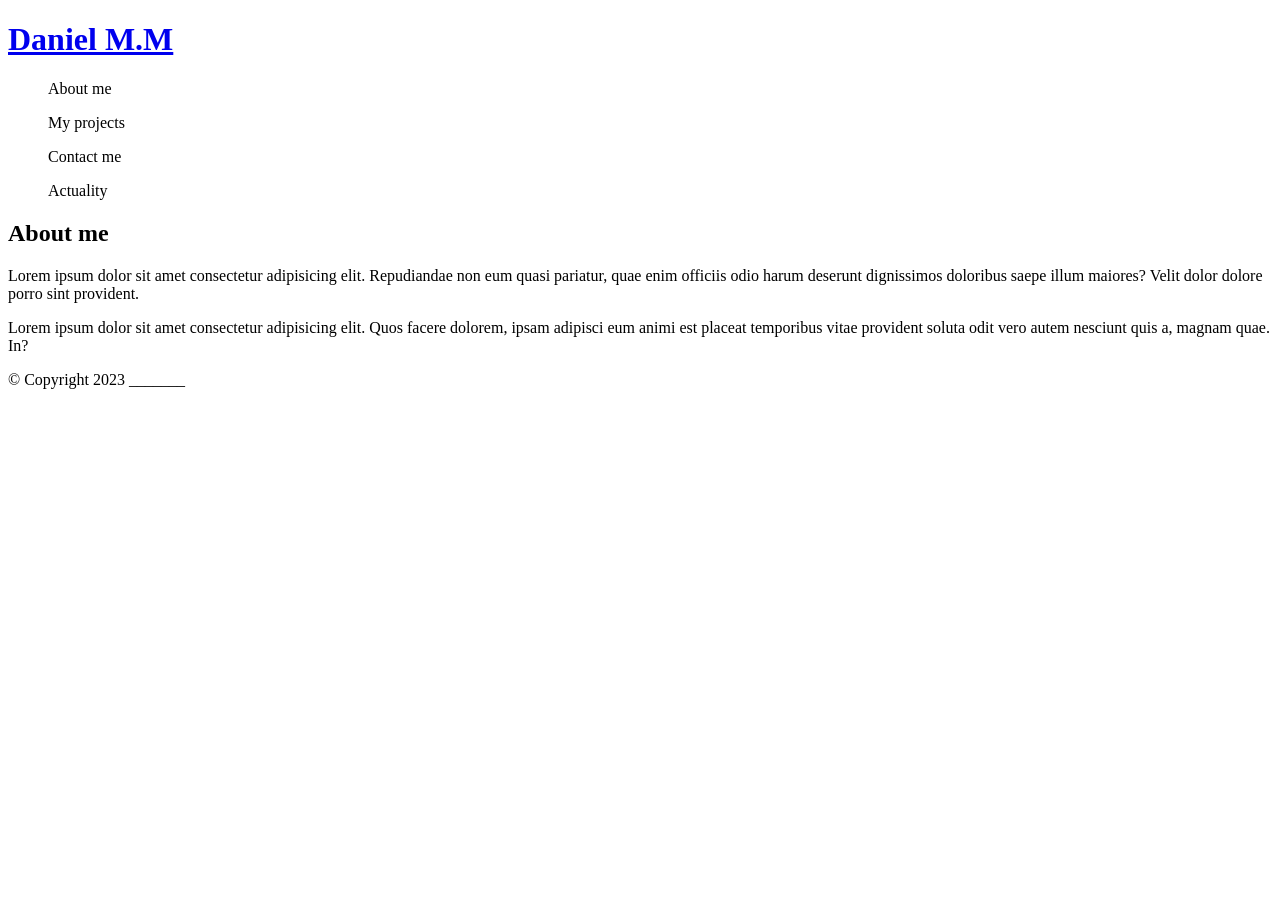
==== data/about-me.html @ f10f28aa "create link index to about-me" ====
<!DOCTYPE html>
<html lang="en">
  <head>
    <link
      rel="icon"
      type="image/svg+xml"
      href="data:image/svg+xml,<svg xmlns=%22http://www.w3.org/2000/svg%22 width=%22256%22 height=%22256%22 viewBox=%220 0 100 100%22><rect width=%22100%22 height=%22100%22 rx=%2250%22 fill=%22%230058ff%22></rect><path fill=%22%23fff%22 d=%22M72.15 21.33L72.15 21.33Q74.49 22.50 74.90 25.02Q75.30 27.54 73.59 29.61L73.59 29.61Q72.42 31.23 70.58 31.41Q68.73 31.59 66.84 30.69L66.84 30.69Q64.68 29.70 62.30 29.16Q59.91 28.62 57.30 28.62L57.30 28.62Q52.44 28.62 48.62 30.15Q44.79 31.68 42.09 34.52Q39.39 37.35 38.00 41.22Q36.60 45.09 36.60 49.77L36.60 49.77Q36.60 55.26 38.18 59.31Q39.75 63.36 42.54 66.06Q45.33 68.76 49.11 70.07Q52.89 71.37 57.30 71.37L57.30 71.37Q59.73 71.37 62.16 70.92Q64.59 70.47 66.84 69.30L66.84 69.30Q68.73 68.40 70.58 68.67Q72.42 68.94 73.68 70.56L73.68 70.56Q75.48 72.81 74.99 75.20Q74.49 77.58 72.24 78.66L72.24 78.66Q69.90 79.83 67.43 80.60Q64.95 81.36 62.43 81.77Q59.91 82.17 57.30 82.17L57.30 82.17Q50.82 82.17 45.02 80.10Q39.21 78.03 34.67 73.98Q30.12 69.93 27.51 63.86Q24.90 57.78 24.90 49.77L24.90 49.77Q24.90 42.84 27.29 36.99Q29.67 31.14 34.04 26.87Q38.40 22.59 44.34 20.21Q50.28 17.82 57.30 17.82L57.30 17.82Q61.26 17.82 65.04 18.72Q68.82 19.62 72.15 21.33Z%22></path></svg>"
    />
    <meta charset="UTF-8" />
    <meta http-equiv="“Pragma”" content="”no-cache”" />
    <meta http-equiv="“Expires”" content="”-1″" />
    <meta http-equiv="“CACHE-CONTROL”" content="”NO-CACHE”" />
    
    <!-- CSS Stylesheets -->
    <link rel="stylesheet" href="css/master.css" />

    <title>About Me</title>
  </head>

  <body>
    <div class="container-page">
        <div class="header">
            <div class="logo">
                <h1><a href="../index.html">Daniel M.M</a></h1>
            </div>
            <div class="navigator">
                <ul class="button-nav">About me</ul>
                <ul class="button-nav">My projects</ul>
                <ul class="button-nav">Contact me</ul>
                <ul class="button-nav">Actuality</ul>
            </div>
        </div>
        <div class="main-page">
            <div class="about">
                <section>
                    <h2>About me</h2>
                    <p>Lorem ipsum dolor sit amet consectetur adipisicing elit. Repudiandae non eum quasi pariatur, quae enim officiis odio harum deserunt dignissimos doloribus saepe illum maiores? Velit dolor dolore porro sint provident.</p>
                </section>
            </div>
        </div>
        <div class="footer">
            <p>Lorem ipsum dolor sit amet consectetur adipisicing elit. Quos facere dolorem, ipsam adipisci eum animi est placeat temporibus vitae provident soluta odit vero autem nesciunt quis a, magnam quae. In?</p>
            <p class="copyright-text">© Copyright 2023 _______</p>
        </div>
    </div>
  </body>

  <!-- Our codes -->
  <script src="js/main.js"></script>
</html>
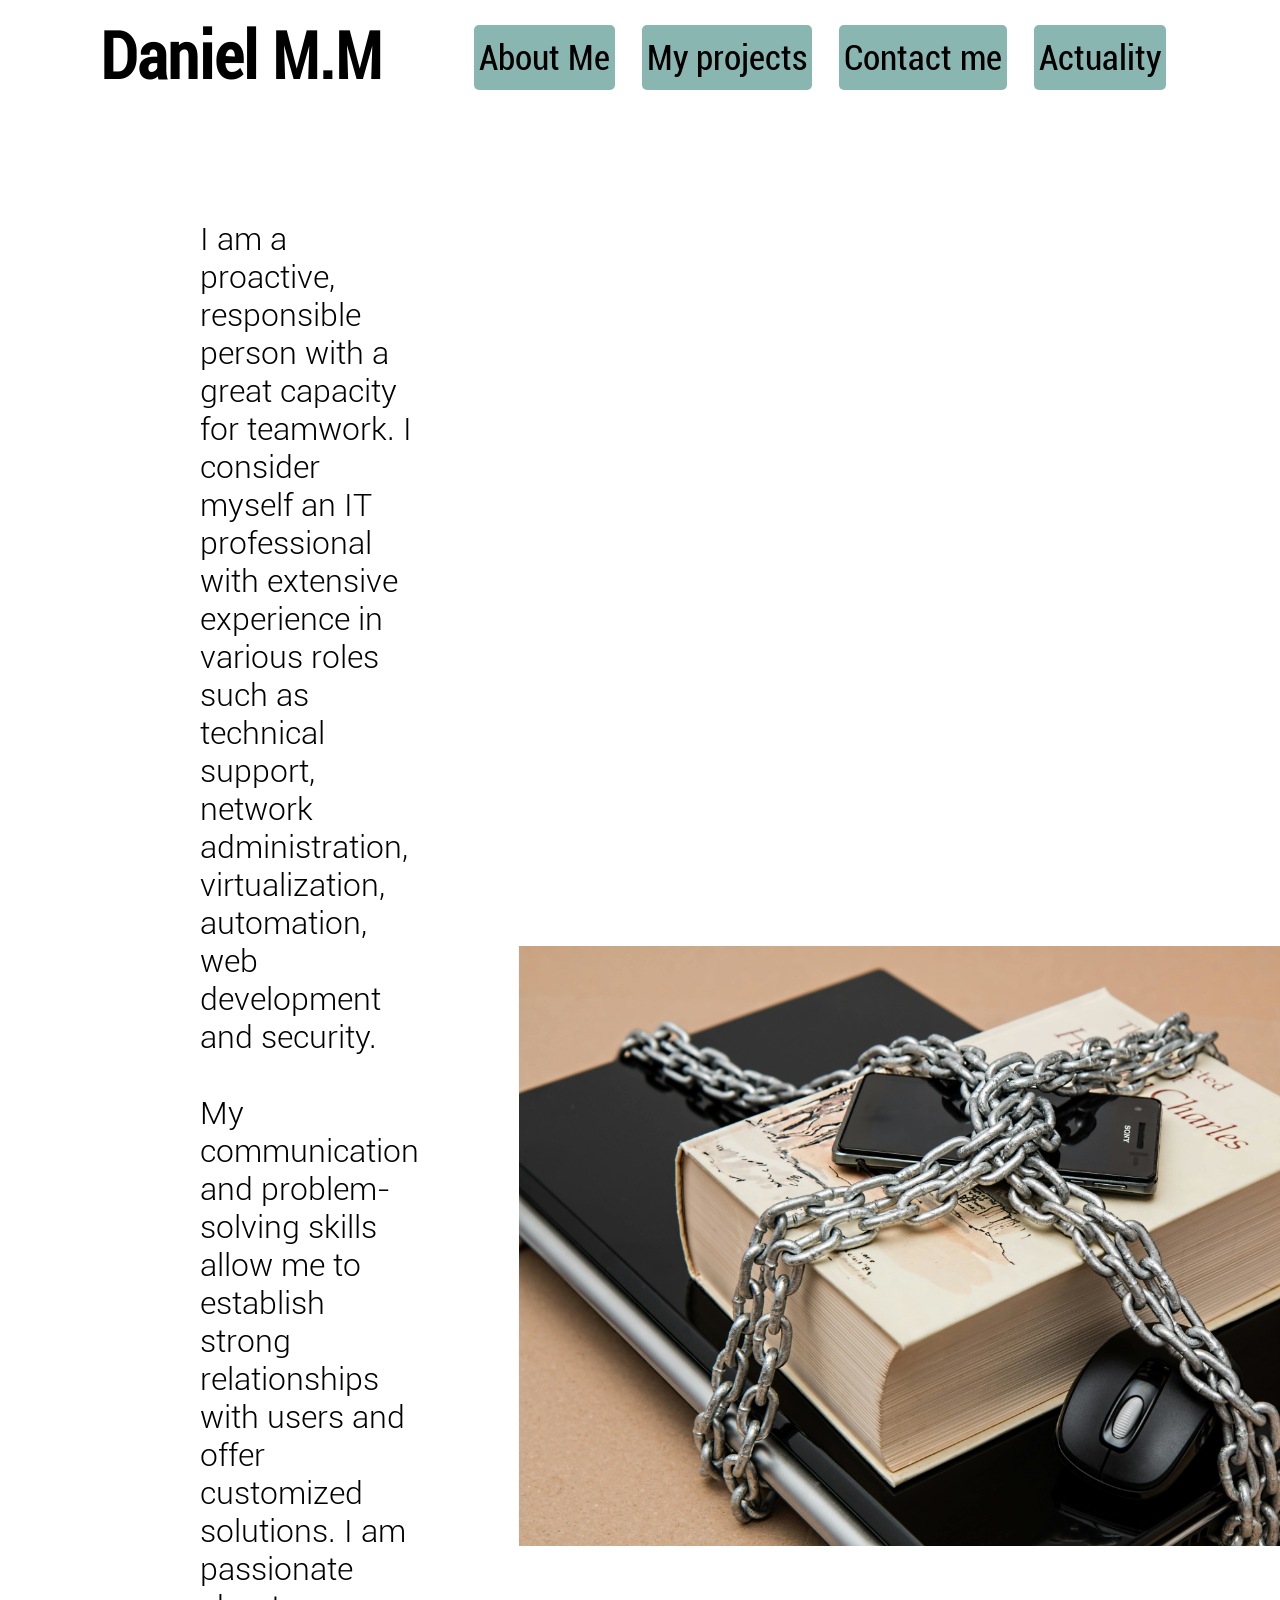
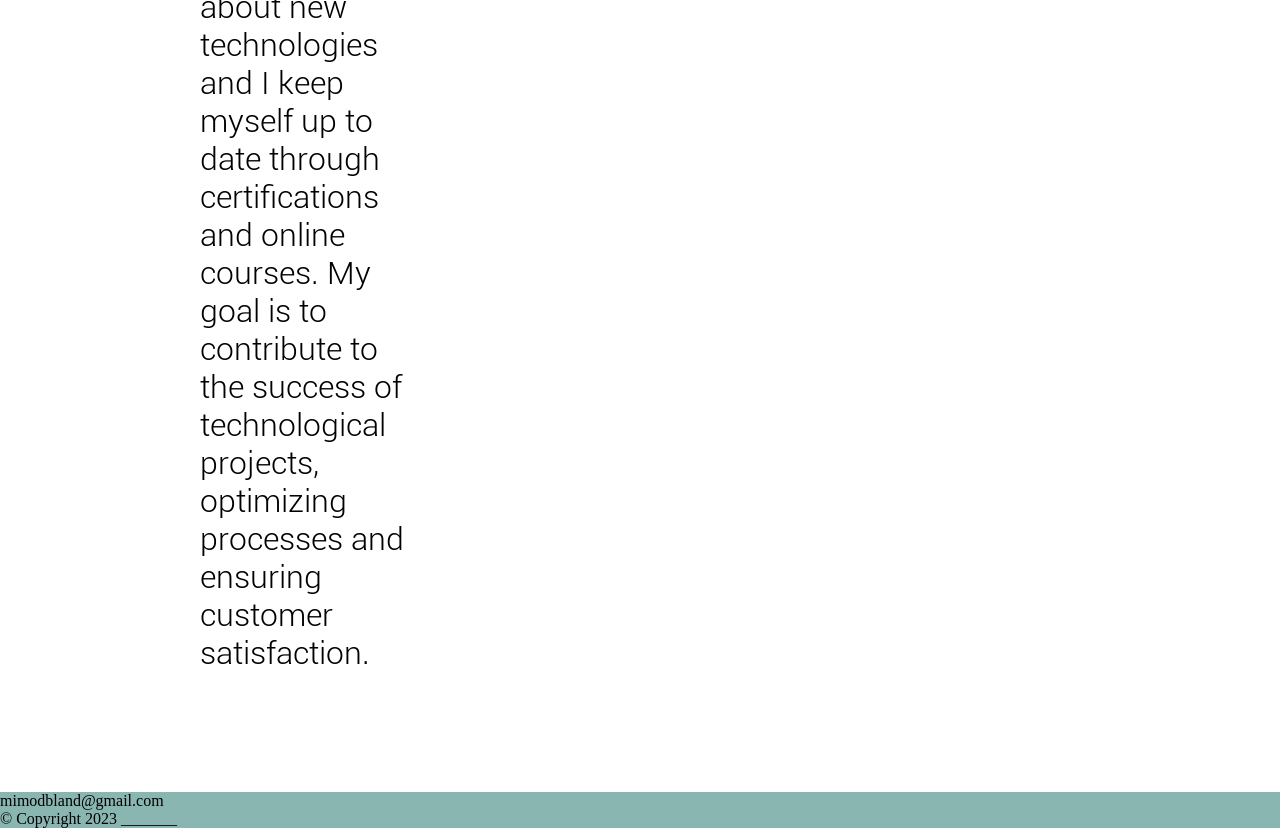
==== commit 0ff51d9f: "first design block presentation and page about me" ====
--- a/data/about-me.html
+++ b/data/about-me.html
@@ -12,36 +12,40 @@
     <meta http-equiv="“CACHE-CONTROL”" content="”NO-CACHE”" />
     
     <!-- CSS Stylesheets -->
-    <link rel="stylesheet" href="css/master.css" />
+    <link rel="stylesheet" href="../css/master.css" />
 
     <title>About Me</title>
   </head>
 
   <body>
-    <div class="container-page">
-        <div class="header">
-            <div class="logo">
-                <h1><a href="../index.html">Daniel M.M</a></h1>
-            </div>
-            <div class="navigator">
-                <ul class="button-nav">About me</ul>
-                <ul class="button-nav">My projects</ul>
-                <ul class="button-nav">Contact me</ul>
-                <ul class="button-nav">Actuality</ul>
-            </div>
-        </div>
-        <div class="main-page">
-            <div class="about">
-                <section>
-                    <h2>About me</h2>
-                    <p>Lorem ipsum dolor sit amet consectetur adipisicing elit. Repudiandae non eum quasi pariatur, quae enim officiis odio harum deserunt dignissimos doloribus saepe illum maiores? Velit dolor dolore porro sint provident.</p>
-                </section>
-            </div>
-        </div>
-        <div class="footer">
-            <p>Lorem ipsum dolor sit amet consectetur adipisicing elit. Quos facere dolorem, ipsam adipisci eum animi est placeat temporibus vitae provident soluta odit vero autem nesciunt quis a, magnam quae. In?</p>
+    <div class="header">
+      <div class="logo">
+          <h1><a href="../index.html">Daniel M.M</a></h1>
+      </div>
+      <div class="navigator">
+          <ul class="button-nav"><a href="#">About Me</a></ul>
+          <ul class="button-nav">My projects</ul>
+          <ul class="button-nav">Contact me</ul>
+          <ul class="button-nav">Actuality</ul>
+      </div>
+    </div>
+    
+    <div class="main-page">
+      <div class="main-page-text">
+          <p>I am a proactive, responsible person with a great capacity for teamwork. I consider myself an IT professional with extensive experience in various roles such as technical support, network administration, virtualization, automation, web development and security.</p>
+          <p>
+            <br>
+          </p>
+          <p>My communication and problem-solving skills allow me to establish strong relationships with users and offer customized solutions. I am passionate about new technologies and I keep myself up to date through certifications and online courses. My goal is to contribute to the success of technological projects, optimizing processes and ensuring customer satisfaction.</p>
+      </div>
+      <div class="main-page-image">
+        <img src="../assets/images/pexels-pixabay-39584.jpg" alt="Daniel M.M" height="600px">
+      </div>
+    </div>
+
+    <div class="footer">
+            <p>mimodbland@gmail.com</p>
             <p class="copyright-text">© Copyright 2023 _______</p>
-        </div>
     </div>
   </body>
 
--- a/css/master.css
+++ b/css/master.css
@@ -0,0 +1,127 @@
+* {
+  margin: 0;
+  padding: 0;
+  box-sizing: border-box;
+}
+
+@font-face {
+  font-family: "Roboto";
+  src: url("../assets/fonts/Roboto-Condensed.ttf");
+}
+@font-face {
+  font-family: "Roboto-thin";
+  src: url("../assets/fonts/Roboto-Light.ttf");
+}
+a {
+  text-decoration: none;
+  color: black;
+}
+
+.container {
+  padding-top: 100px;
+  display: grid;
+  grid-template-columns: 1fr;
+  grid-template-rows: 1fr 1fr 1fr 2fr;
+  grid-template-areas: "aboutme" "myproject" "contactme" "footer";
+  font-family: "Roboto", sans-serif;
+}
+
+.header {
+  font-family: "Roboto", sans-serif;
+  display: grid;
+  grid-template-columns: 1fr 2fr;
+  background-image: url("../assets/images/header.png");
+  background-repeat: no-repeat;
+  background-size: cover;
+  font-size: 2em;
+  padding: 20px 100px 100px 100px;
+  position: fixed;
+  width: 100%;
+  height: 100px;
+}
+
+.navigator {
+  display: flex;
+  flex-wrap: wrap;
+  justify-content: space-around;
+  font-size: 1.1em;
+}
+
+.button-nav {
+  background-color: rgba(83, 148, 142, 0.678);
+  align-content: center;
+  border: none;
+  padding: 5px;
+  margin: 5px;
+  border-radius: 5px;
+}
+
+.presentation {
+  padding: 100px;
+  display: flex;
+  flex-direction: row;
+  flex-wrap: wrap;
+}
+
+.presentation-text {
+  display: flex;
+  align-items: center;
+  align-content: center;
+  justify-content: space-around;
+  flex-wrap: wrap;
+  font-size: 2.5em;
+  font-family: "Roboto-thin", sans-serif;
+  width: 50%;
+  padding: 20px 100px 20px 100px;
+}
+
+.presentation-image {
+  display: flex;
+  align-items: center;
+  align-content: center;
+  justify-content: space-around;
+  flex-wrap: wrap;
+  width: 50%;
+  padding: 20px 100px 20px 100px;
+}
+
+.main-page {
+  padding: 200px 150px 100px 100px;
+  display: grid;
+  grid-template-columns: 1fr 1fr;
+}
+
+.main-page-text {
+  display: flex;
+  flex-direction: column;
+  font-size: 2em;
+  font-family: "Roboto-thin", sans-serif;
+  padding: 20px 100px 20px 100px;
+}
+
+.main-page-image {
+  display: flex;
+  flex-wrap: wrap;
+  justify-content: space-around;
+  align-items: center;
+}
+
+.myproject {
+  background-color: rgb(184, 185, 187);
+}
+
+.projects {
+  display: flex;
+  align-content: center;
+  text-align: center;
+}
+
+.contactme {
+  background-color: rgb(30, 115, 126);
+}
+
+.footer {
+  background-color: rgba(83, 148, 142, 0.678);
+}
+
+/*# sourceMappingURL=master.css.map */
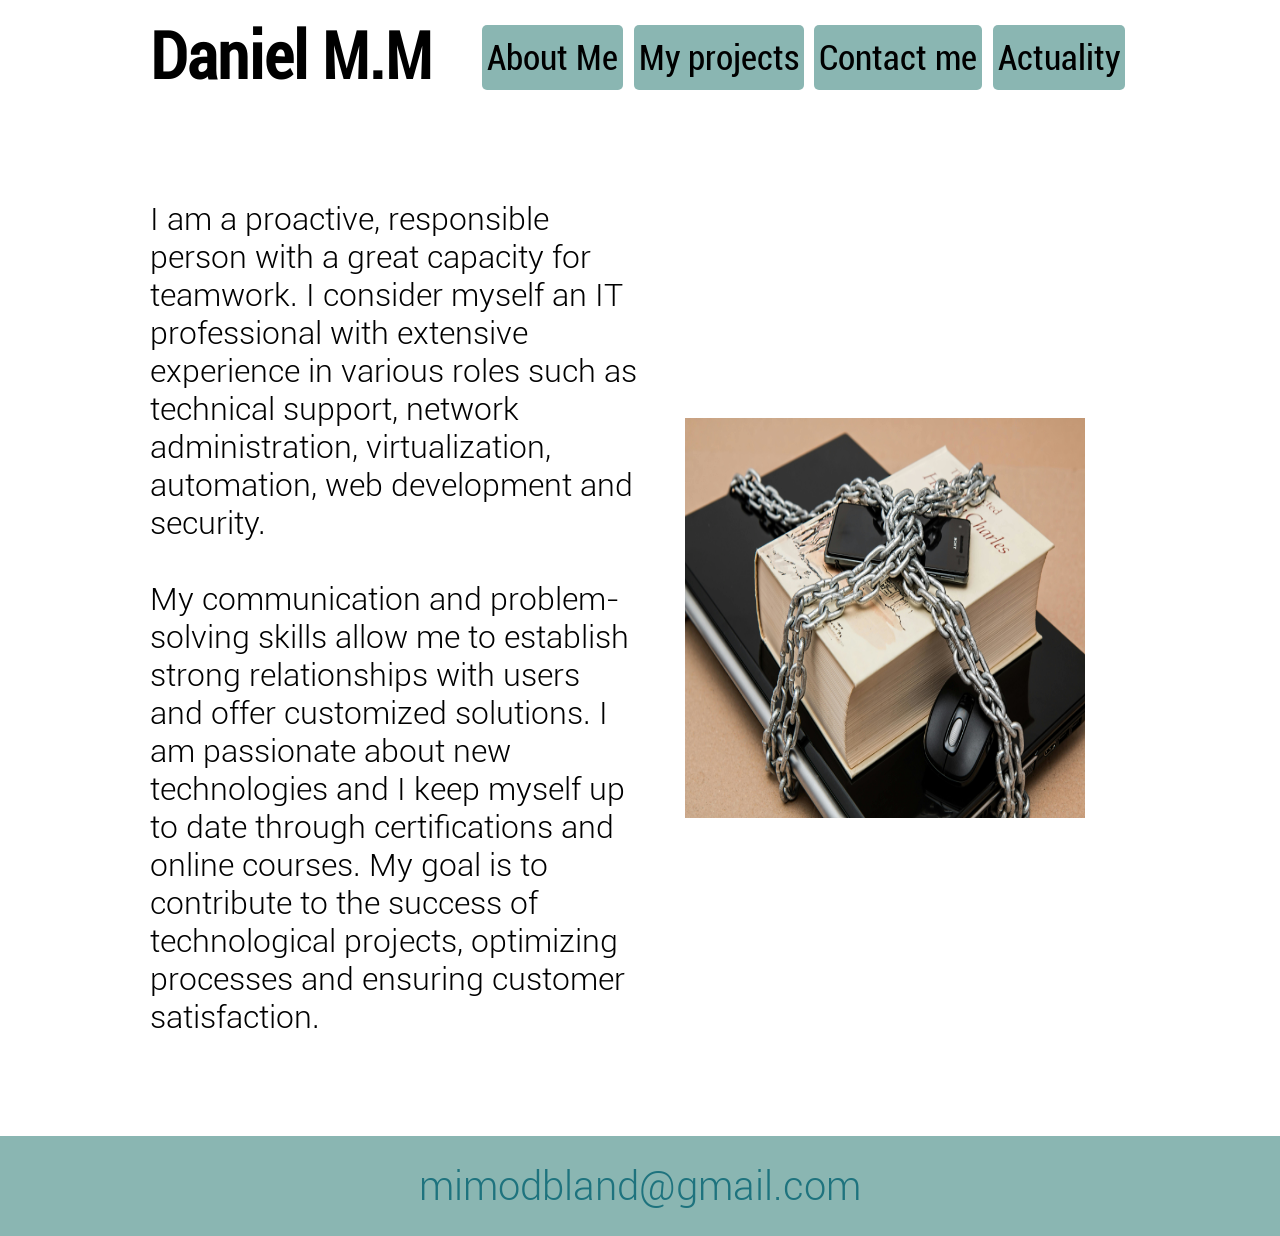
==== commit e6858108: "update footer" ====
--- a/data/about-me.html
+++ b/data/about-me.html
@@ -39,13 +39,11 @@
           <p>My communication and problem-solving skills allow me to establish strong relationships with users and offer customized solutions. I am passionate about new technologies and I keep myself up to date through certifications and online courses. My goal is to contribute to the success of technological projects, optimizing processes and ensuring customer satisfaction.</p>
       </div>
       <div class="main-page-image">
-        <img src="../assets/images/pexels-pixabay-39584.jpg" alt="Daniel M.M" height="600px">
+        <img src="../assets/images/pexels-pixabay-39584.jpg" alt="Daniel M.M" height="400" width="400">
       </div>
     </div>
-
     <div class="footer">
-            <p>mimodbland@gmail.com</p>
-            <p class="copyright-text">© Copyright 2023 _______</p>
+      <p>mimodbland@gmail.com</p>
     </div>
   </body>
 
--- a/css/master.css
+++ b/css/master.css
@@ -34,7 +34,7 @@
   background-repeat: no-repeat;
   background-size: cover;
   font-size: 2em;
-  padding: 20px 100px 100px 100px;
+  padding: 20px 150px 100px 150px;
   position: fixed;
   width: 100%;
   height: 100px;
@@ -43,6 +43,7 @@
 .navigator {
   display: flex;
   flex-wrap: wrap;
+  justify-items: left;
   justify-content: space-around;
   font-size: 1.1em;
 }
@@ -57,13 +58,15 @@
 }
 
 .presentation {
-  padding: 100px;
-  display: flex;
-  flex-direction: row;
-  flex-wrap: wrap;
+  padding: 200px 150px 100px 150px;
+  display: flex;
+  flex-direction: row;
+  flex-wrap: wrap;
+  color: rgb(30, 115, 126);
 }
 
 .presentation-text {
+  padding-left: 50px;
   display: flex;
   align-items: center;
   align-content: center;
@@ -71,57 +74,182 @@
   flex-wrap: wrap;
   font-size: 2.5em;
   font-family: "Roboto-thin", sans-serif;
-  width: 50%;
-  padding: 20px 100px 20px 100px;
+  width: 70%;
 }
 
 .presentation-image {
   display: flex;
+  justify-content: space-around;
+  flex-wrap: wrap;
+  width: 30%;
+  background-image: url("../assets/images/icono-camara-fotografica.png");
+  background-size: cover;
+  background-position: center;
+  background-image: no-repeat;
+  border-radius: 100px;
+}
+
+.main-page {
+  padding: 200px 150px 100px 150px;
+  display: grid;
+  grid-template-columns: 1fr 1fr;
+}
+
+.main-page-title {
+  font-size: 3em;
+  font-family: "Roboto-thin", sans-serif;
+}
+
+.main-page-text {
+  display: flex;
+  flex-direction: column;
+  font-size: 2em;
+  font-family: "Roboto-thin", sans-serif;
+}
+
+.main-page-image {
+  display: flex;
+  flex-wrap: wrap;
+  justify-content: space-around;
   align-items: center;
-  align-content: center;
-  justify-content: space-around;
-  flex-wrap: wrap;
-  width: 50%;
-  padding: 20px 100px 20px 100px;
-}
-
-.main-page {
-  padding: 200px 150px 100px 100px;
-  display: grid;
-  grid-template-columns: 1fr 1fr;
-}
-
-.main-page-text {
-  display: flex;
-  flex-direction: column;
+}
+
+.myproject {
+  padding: 50px 150px 100px 150px;
+  display: flex;
+  flex-direction: row;
+  flex-wrap: wrap;
+  background-color: rgba(83, 148, 142, 0.678);
+  color: rgb(30, 115, 126);
+}
+
+.projects {
+  display: grid;
+  grid-template-columns: 1fr 1fr 1fr;
+  grid-gap: 125px;
+  align-content: center;
+  text-align: center;
+}
+
+.project {
+  display: flex;
+  flex-direction: column;
+  align-items: center;
+  align-content: center;
+  text-align: center;
+  border-radius: 10px;
+}
+
+.project-title {
   font-size: 2em;
   font-family: "Roboto-thin", sans-serif;
-  padding: 20px 100px 20px 100px;
-}
-
-.main-page-image {
-  display: flex;
-  flex-wrap: wrap;
-  justify-content: space-around;
-  align-items: center;
-}
-
-.myproject {
-  background-color: rgb(184, 185, 187);
-}
-
-.projects {
-  display: flex;
-  align-content: center;
-  text-align: center;
+  width: 100%;
+  padding: 30px 10px 0px 10px;
+}
+
+.project-text {
+  font-size: 1.5em;
+  font-family: "Roboto-thin", sans-serif;
+  padding: 200px 20px 20px 20px;
+  width: 100%;
+}
+
+.project-image-block1 {
+  background-image: url("../assets/images/8.png");
+  background-size: cover;
+  background-position: center;
+  background-repeat: no-repeat;
+}
+
+.project-image-block2 {
+  background-image: url("../assets/images/12.png");
+  background-size: cover;
+  background-position: center;
+  background-repeat: no-repeat;
+}
+
+.project-image-block3 {
+  background-image: url("../assets/images/9.png");
+  background-size: cover;
+  background-position: center;
+  background-repeat: no-repeat;
+}
+
+.project-image-block4 {
+  background-image: url("../assets/images/4.png");
+  background-size: cover;
+  background-position: center;
+  background-repeat: no-repeat;
+}
+
+.project-image-block5 {
+  background-image: url("../assets/images/5.png");
+  background-size: cover;
+  background-position: center;
+  background-repeat: no-repeat;
+}
+
+.project-image-block6 {
+  background-image: url("../assets/images/5.png");
+  background-size: cover;
+  background-position: center;
+  background-repeat: no-repeat;
 }
 
 .contactme {
   background-color: rgb(30, 115, 126);
+  display: flex;
+  flex-direction: row;
+  flex-wrap: wrap;
+  color: white;
+  padding: 75px 150px 100px 150px;
+}
+
+.contactme-title {
+  display: flex;
+  flex-direction: column;
+  flex-wrap: wrap;
+  font-size: 2.5em;
+  font-family: "Roboto-thin", sans-serif;
+  width: 70%;
+  padding-bottom: 20px;
+  padding-right: 50px;
+}
+
+.contactme-text {
+  display: flex;
+  flex-direction: row;
+  align-items: left;
+  flex-wrap: wrap;
+  font-size: 2.5em;
+  font-family: "Roboto-thin", sans-serif;
+  width: 50%;
+  padding-right: 150px;
+}
+
+.contactme-image {
+  display: flex;
+  flex-direction: row;
+  align-items: right;
+  flex-wrap: wrap;
+  width: 50%;
+  background-image: url("../assets/images/3.png");
+  background-size: cover;
+  background-position: center;
+  background-image: no-repeat;
 }
 
 .footer {
   background-color: rgba(83, 148, 142, 0.678);
+  height: 100px;
+  display: flex;
+  flex-direction: column;
+  align-content: center;
+  justify-content: center;
+  flex-wrap: wrap;
+  color: rgb(30, 115, 126);
+  font-size: 2.5em;
+  font-family: "Roboto-thin", sans-serif;
 }
 
 /*# sourceMappingURL=master.css.map */
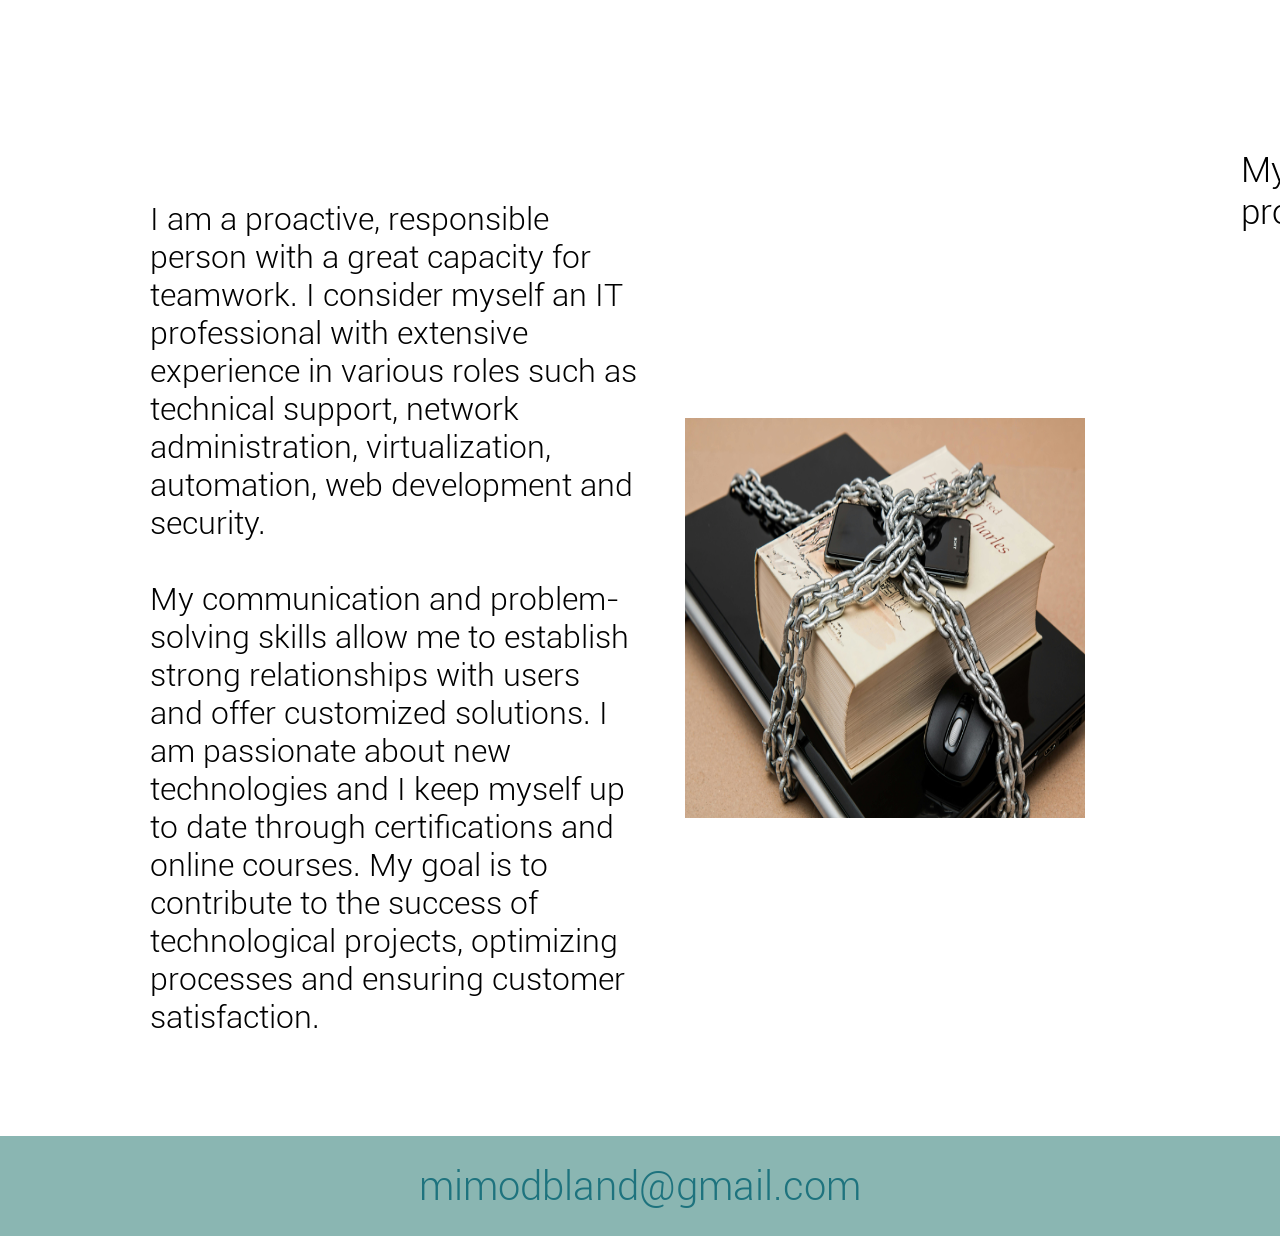
==== commit 91ae6bf8: "Update header and navigator styles" ====
--- a/data/about-me.html
+++ b/data/about-me.html
@@ -23,11 +23,10 @@
           <h1><a href="../index.html">Daniel M.M</a></h1>
       </div>
       <div class="navigator">
-          <ul class="button-nav"><a href="#">About Me</a></ul>
+          <ul class="button-nav"><a href="./data/about-me.html">About Me</a></ul>
           <ul class="button-nav">My projects</ul>
-          <ul class="button-nav">Contact me</ul>
-          <ul class="button-nav">Actuality</ul>
       </div>
+</div>
     </div>
     
     <div class="main-page">
--- a/css/master.css
+++ b/css/master.css
@@ -27,9 +27,9 @@
 }
 
 .header {
-  font-family: "Roboto", sans-serif;
-  display: grid;
-  grid-template-columns: 1fr 2fr;
+  font-family: "Roboto-thin", sans-serif;
+  display: flex;
+  flex-direction: row;
   background-image: url("../assets/images/header.png");
   background-repeat: no-repeat;
   background-size: cover;
@@ -40,20 +40,24 @@
   height: 100px;
 }
 
+.header a {
+  color: white;
+  text-decoration: none;
+}
+
 .navigator {
   display: flex;
   flex-wrap: wrap;
-  justify-items: left;
-  justify-content: space-around;
+  flex-direction: row;
+  justify-content: center;
+  padding-left: 900px;
+}
+
+.button-nav {
   font-size: 1.1em;
-}
-
-.button-nav {
-  background-color: rgba(83, 148, 142, 0.678);
-  align-content: center;
   border: none;
   padding: 5px;
-  margin: 5px;
+  margin: 10px;
   border-radius: 5px;
 }
 
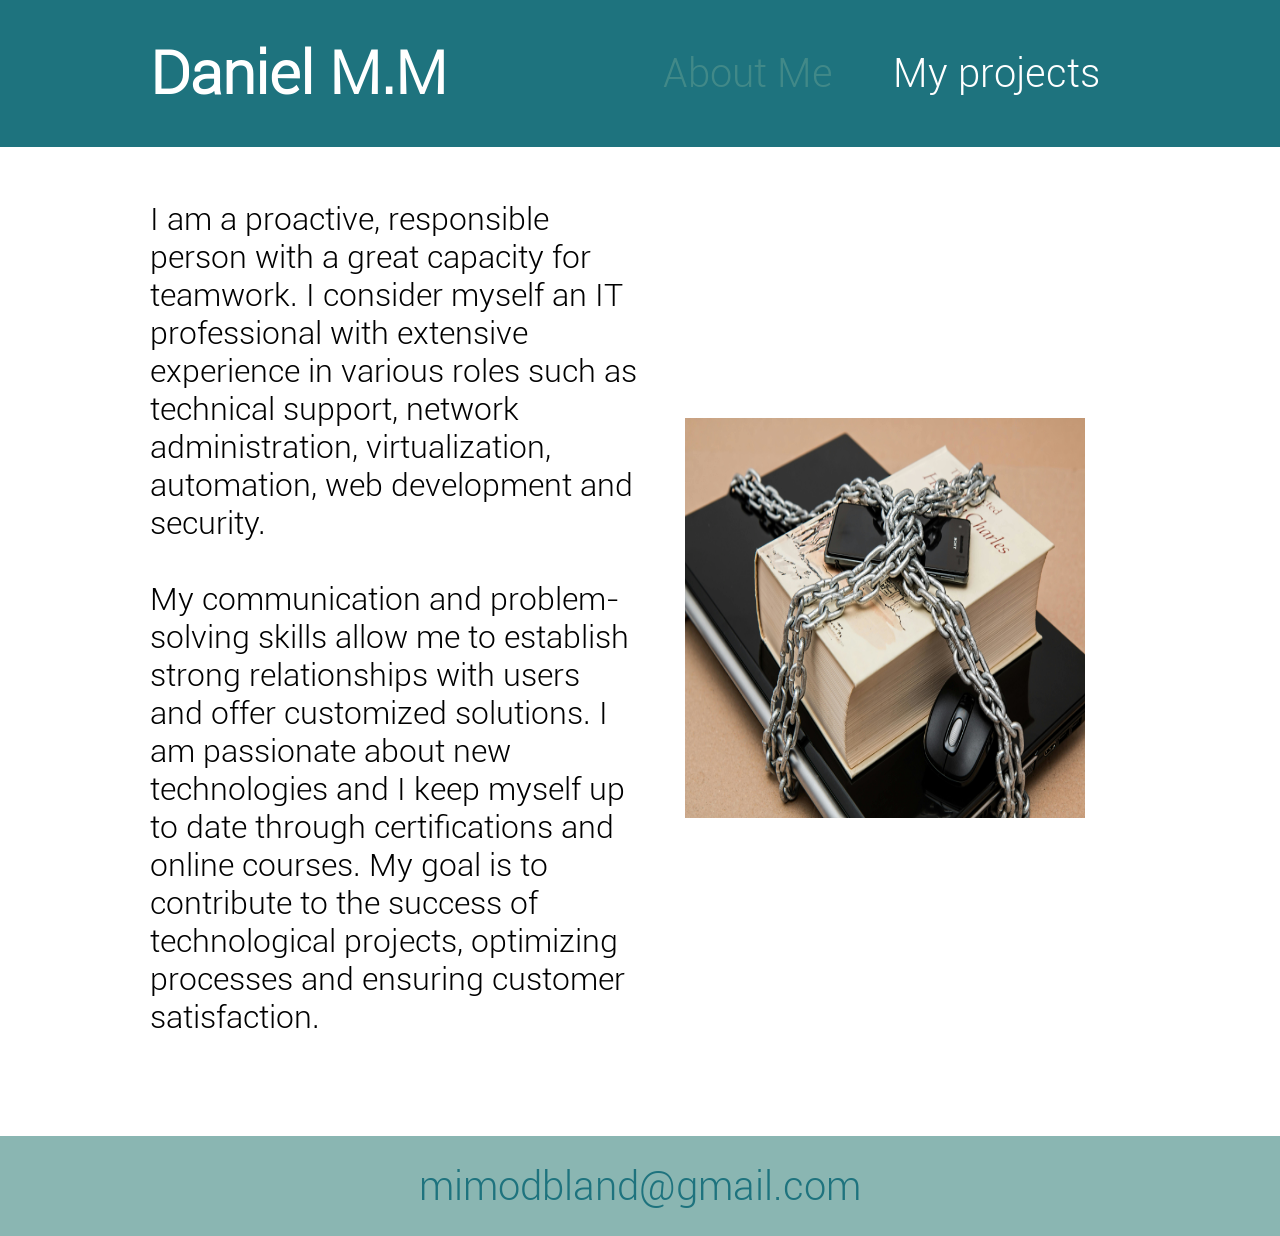
==== commit 88afa9e7: "Update header full delete image flex" ====
--- a/data/about-me.html
+++ b/data/about-me.html
@@ -18,15 +18,20 @@
   </head>
 
   <body>
-    <div class="header">
-      <div class="logo">
-          <h1><a href="../index.html">Daniel M.M</a></h1>
-      </div>
-      <div class="navigator">
-          <ul class="button-nav"><a href="./data/about-me.html">About Me</a></ul>
-          <ul class="button-nav">My projects</ul>
-      </div>
-</div>
+    <header>
+      <nav>
+          <h1><a href="./index.html">Daniel M.M</a></h1>
+          <ul>
+              <li>
+                  <a href="./data/about-me.html" class="selected">About Me</a>
+              </li>
+              <li>
+                  <a href="#">My projects</a>
+              </li>
+          </ul>
+      </nav>
+    </header>
+
     </div>
     
     <div class="main-page">
--- a/css/master.css
+++ b/css/master.css
@@ -12,11 +12,6 @@
   font-family: "Roboto-thin";
   src: url("../assets/fonts/Roboto-Light.ttf");
 }
-a {
-  text-decoration: none;
-  color: black;
-}
-
 .container {
   padding-top: 100px;
   display: grid;
@@ -26,39 +21,44 @@
   font-family: "Roboto", sans-serif;
 }
 
-.header {
-  font-family: "Roboto-thin", sans-serif;
-  display: flex;
-  flex-direction: row;
-  background-image: url("../assets/images/header.png");
-  background-repeat: no-repeat;
-  background-size: cover;
-  font-size: 2em;
-  padding: 20px 150px 100px 150px;
+header {
+  display: flex;
+  flex-direction: column;
   position: fixed;
   width: 100%;
-  height: 100px;
-}
-
-.header a {
+  background-color: rgb(30, 115, 126);
+  font-family: "Roboto-thin", sans-serif;
+  font-size: 2.5em;
+}
+
+nav {
+  display: flex;
+  flex-wrap: wrap;
+  justify-content: space-between;
+  align-items: center;
+  padding: 20px 150px 20px 150px;
+}
+
+nav a {
+  text-decoration: none;
   color: white;
-  text-decoration: none;
-}
-
-.navigator {
-  display: flex;
-  flex-wrap: wrap;
-  flex-direction: row;
-  justify-content: center;
-  padding-left: 900px;
-}
-
-.button-nav {
-  font-size: 1.1em;
-  border: none;
-  padding: 5px;
-  margin: 10px;
-  border-radius: 5px;
+}
+
+nav a:hover {
+  color: rgba(83, 148, 142, 0.678);
+}
+
+nav ul {
+  display: flex;
+  list-style-type: none;
+}
+
+nav ul li {
+  margin: 30px;
+}
+
+.selected {
+  color: rgba(83, 148, 142, 0.678);
 }
 
 .presentation {
@@ -118,6 +118,11 @@
   align-items: center;
 }
 
+.main-page a {
+  text-decoration: none;
+  color: rgb(30, 115, 126);
+}
+
 .myproject {
   padding: 50px 150px 100px 150px;
   display: flex;
@@ -245,6 +250,7 @@
 
 .footer {
   background-color: rgba(83, 148, 142, 0.678);
+  width: 100%;
   height: 100px;
   display: flex;
   flex-direction: column;
